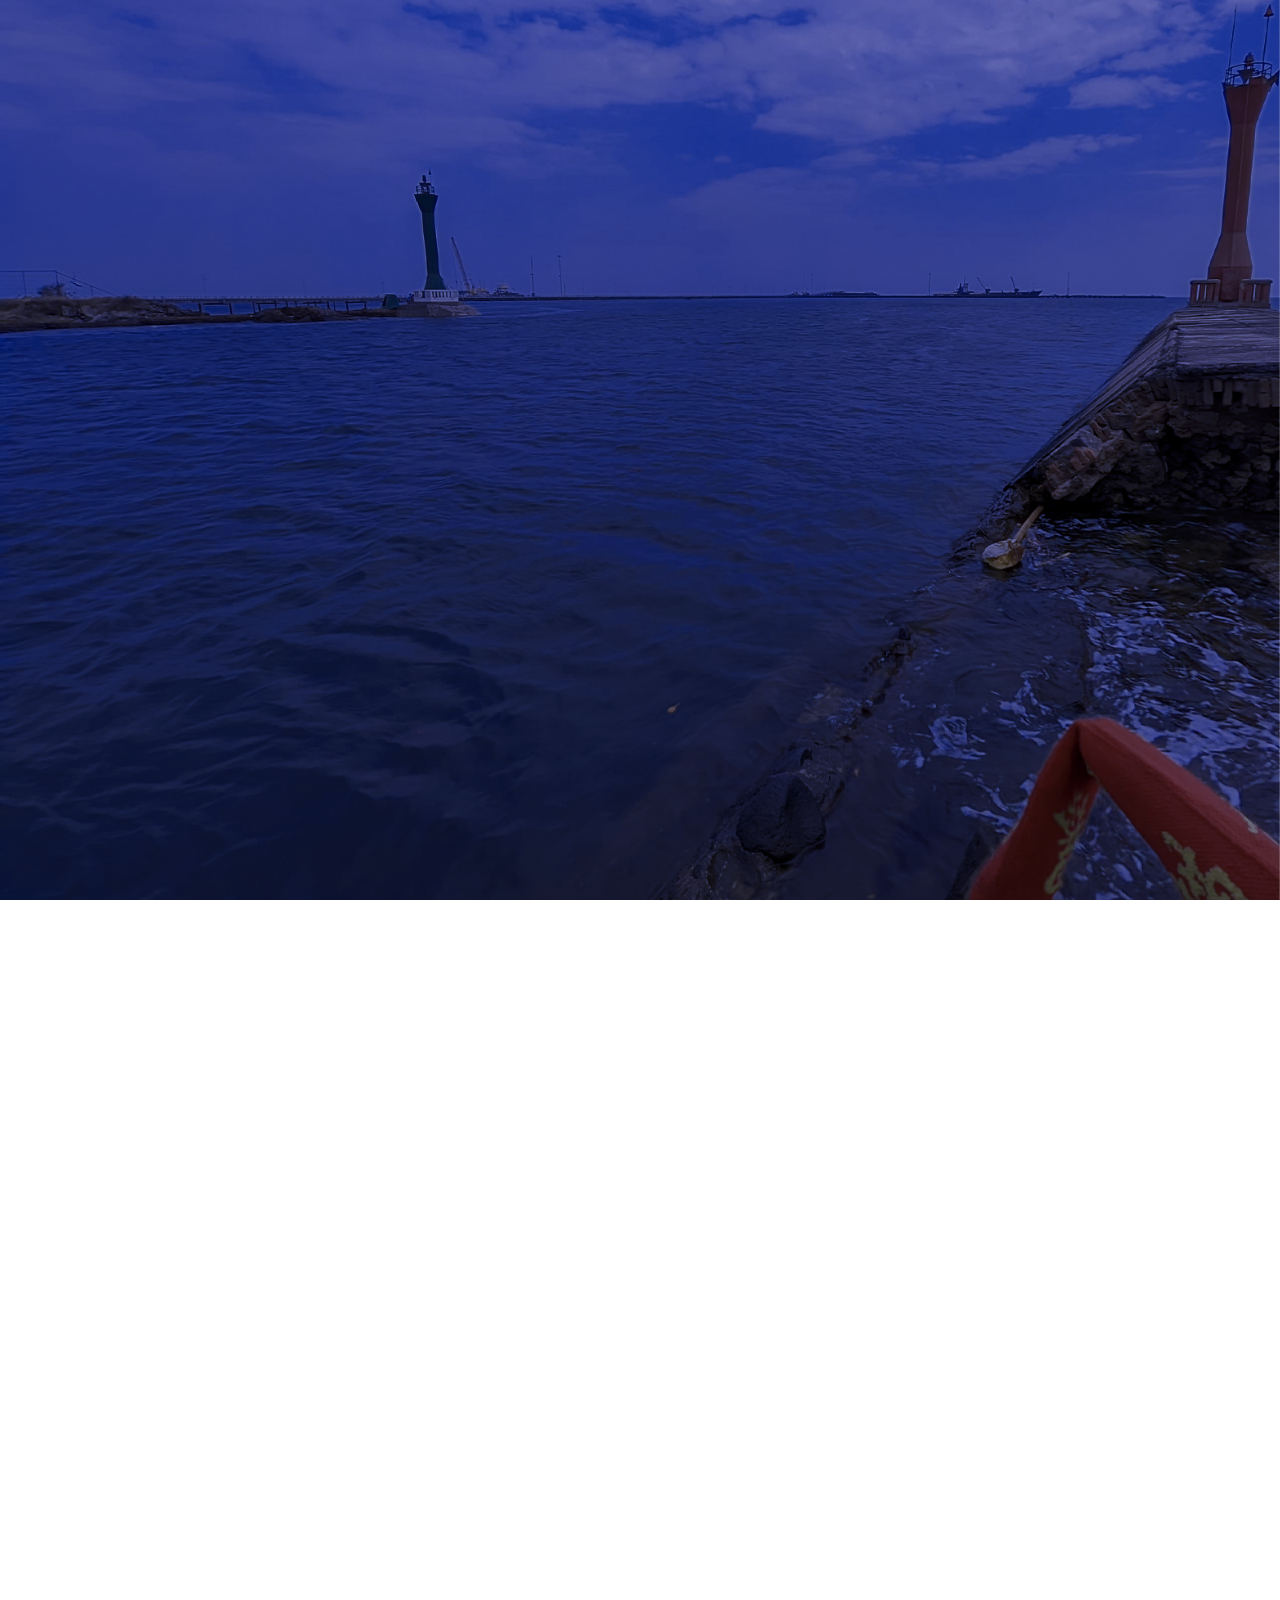
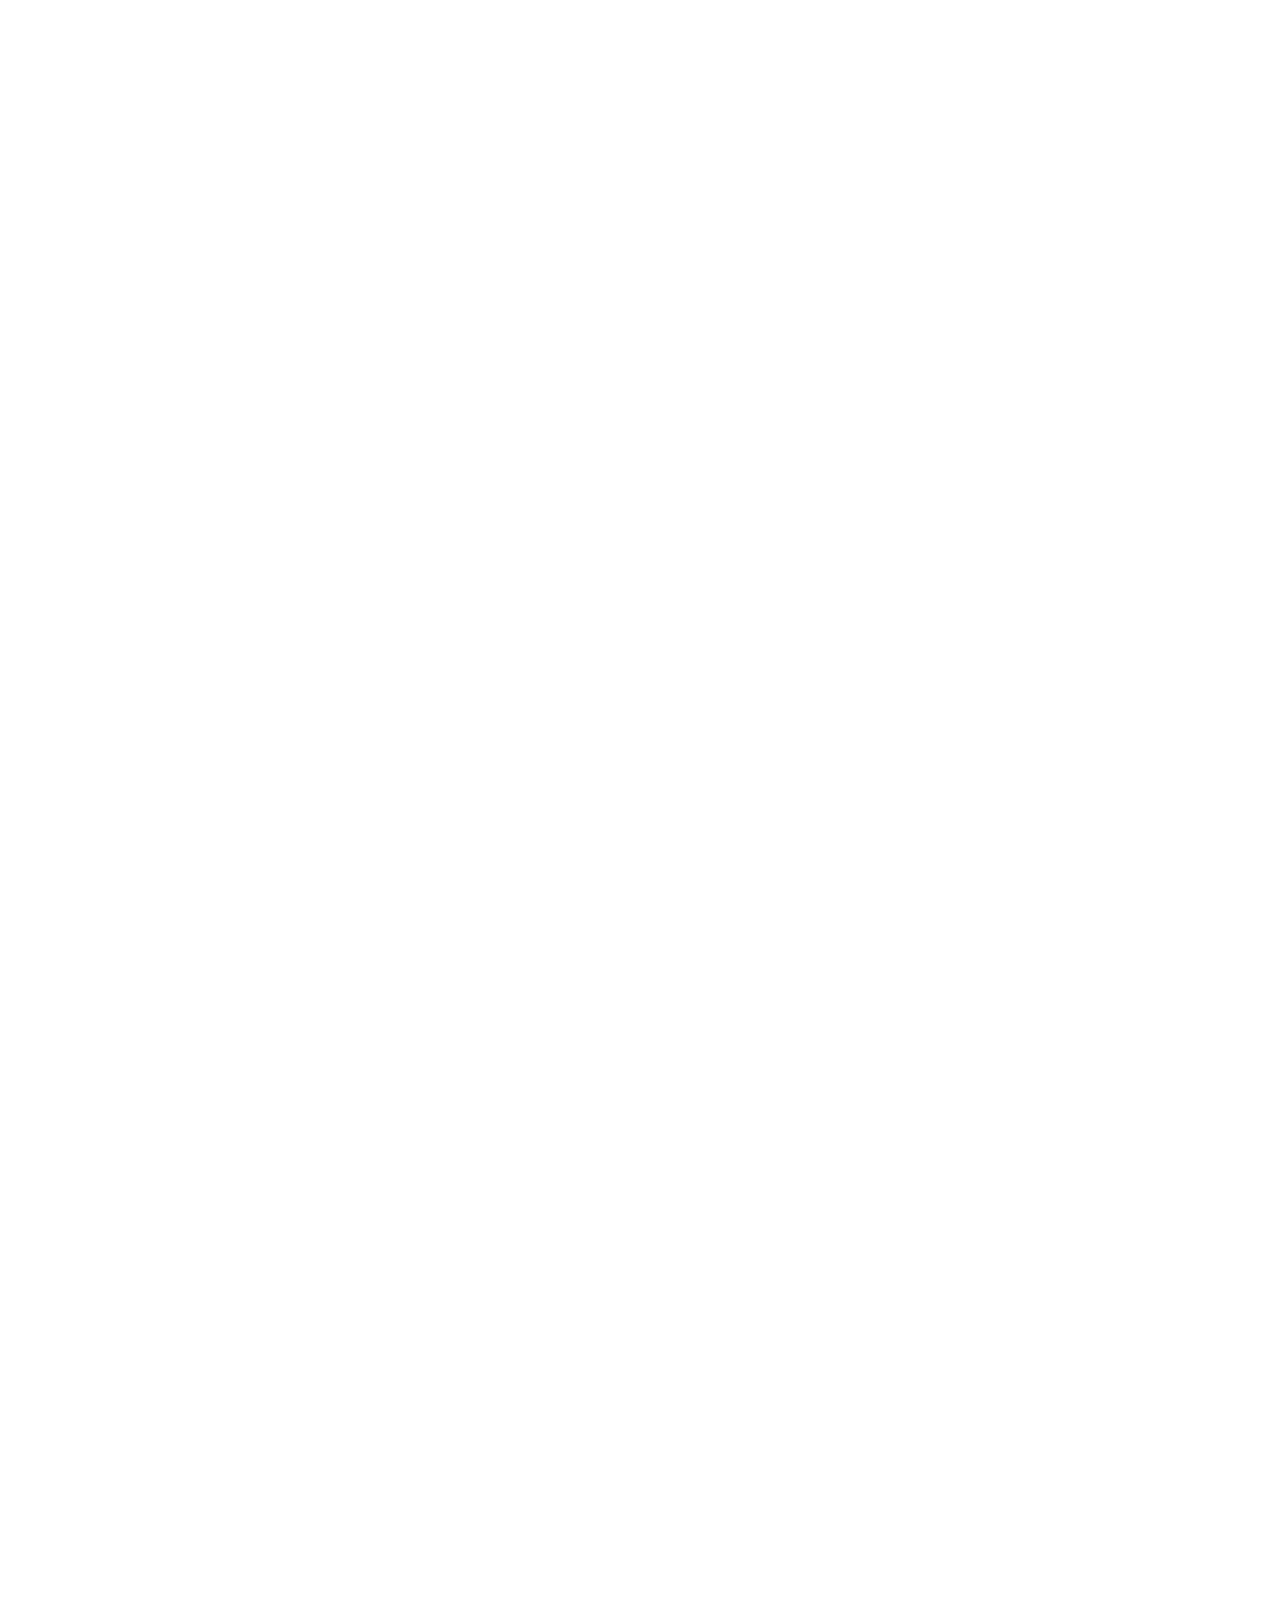
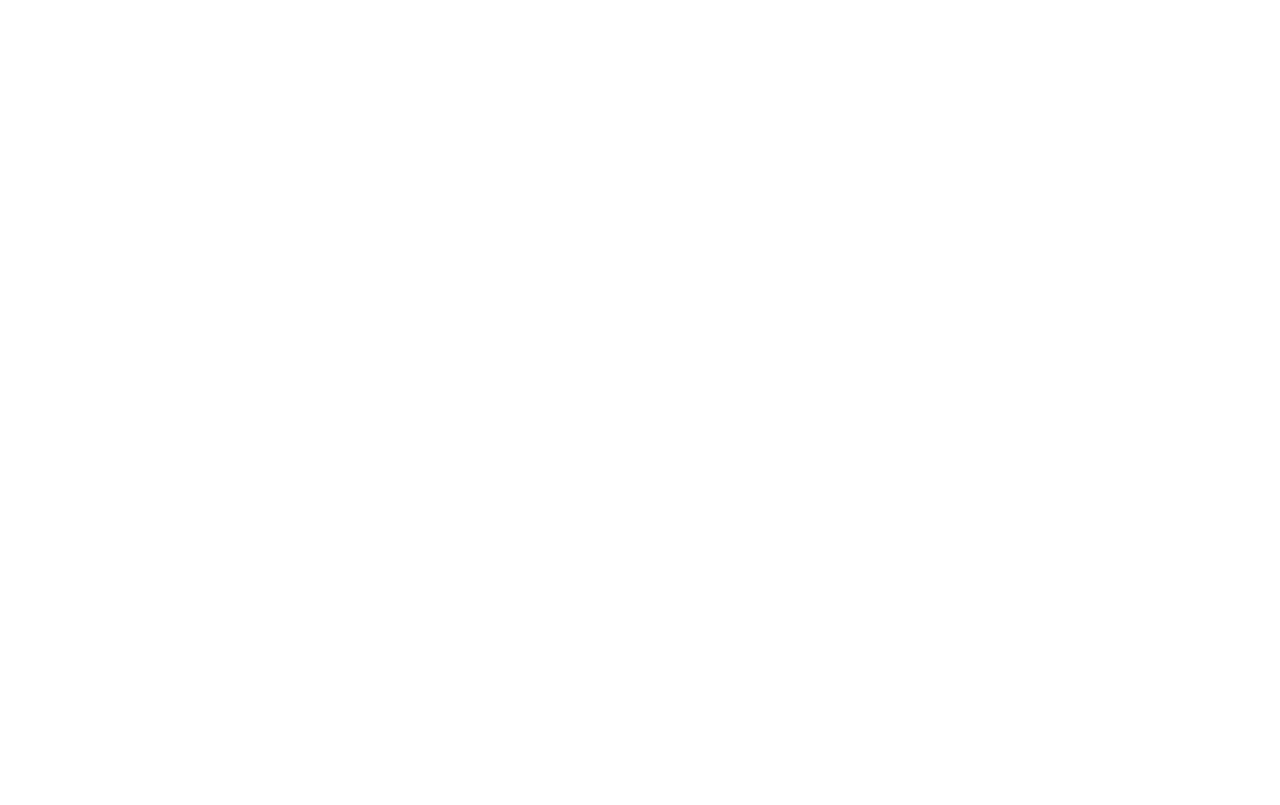
==== Diaz381/index.html @ b270ca99 "Add files via upload" ====
<!doctype html>

<html lang="en">
   
   
    <head>
       
       
        <!-- META -->
        <meta charset="utf-8">
        <meta name="robots" content="noodp">
        <meta name="viewport" content="width=device-width, initial-scale=1, maximum-scale=1, user-scalable=no">
       
        <!-- PAGE TITLE -->
        <title>BIO_DIAZ</title>
       
        <!-- FAVICON -->
        <link rel="shortcut icon" href="assets/img/favicon.png">
       
        <!-- FONTS -->
        <link href="https://fonts.googleapis.com/css?family=Poppins:300,400,500,600,700&amp;subset=latin-ext" rel="stylesheet">
       
        <!-- STYLESHEETS -->
        <link rel="stylesheet" type="text/css" href="assets/css/plugins.css">
        <link rel="stylesheet" type="text/css" href="assets/css/main.css">
        
        
    </head>

   
    <body>
    
       
        <!-- PRELOADER -->
        <div class="preloader">
           
            <div class="spinner"></div>
            
        </div>
        <!-- /PRELOADER -->
    
        
        <!-- IMAGE CONTAINER -->
        <div class="image-container">
           
            <div class="background-img"></div>

        </div>
        <!-- /IMAGE CONTAINER -->


        <!-- CONTENT AREA -->
        <div class="content-area">


            <!-- CONTENT AREA INNER --> 
            <div class="content-area-inner">


                <!-- INTRO -->
                <section id="intro">


                    <!-- CONTAINER MID -->
                    <div class="container-mid">

                       
                        <!-- ANIMATION CONTAINER -->
                        <div class="animation-container animation-fade-right" data-animation-delay="0">
                        
                            <h1>Halo saya diaz.</h1>
                        
                        </div>
                        <!-- /ANIMATION CONTAINER -->
                        
                        
                        <!-- ANIMATION CONTAINER -->
                        <div class="animation-container animation-fade-right" data-animation-delay="200">
                           
                            <a href="#about" class="smooth-scroll">Learn More<div class="circle"><i class="fa fa-angle-down" aria-hidden="true"></i><i class="fa fa-angle-down" aria-hidden="true"></i></div></a>
                            
                        </div>
                        <!-- /ANIMATION CONTAINER -->


                    </div>
                    <!-- /CONTAINER MID -->


                </section>
                <!-- /INTRO -->


                <!-- ABOUT -->
                <section id="about">


                    <h3 class="headline scroll-animated">Siapa Saya?</h3>
                    
                    <p class="scroll-animated">Halo, perkenalkan saya Syahbian Diaz Hamzah. Saya lahir di Pasuruan tanggal 14 Oktober 2003. Saat ini saya tinggal di Pasuruan dan sekarang saya sedang melanjutkan studi di Universitas Muhammadiyah Malang prodi Informatika. Saya memiliki minat yang kuat di bidang teknologi dan maritim. Selain itu saya juga suka aktif di kampung saya. Terima kasih atas kesempatan ini untuk memperkenalkan diri saya!</p> 
                    
                    
                    <!-- CLIENTS -->
                    <div class="row clients scroll-animated">
                        
                        
                        <div class="col-md-3 col-xs-6"><img class="img-responsive" src="assets/img/clients/client-1.png.jpg" alt="client"></div>
                        
                       
                        
                        
                    </div>
                    <!-- /CLIENTS -->


                </section>
                <!-- /ABOUT -->
                
                
                <!-- SERVICE -->
                <section id="service">


                    <h3 class="headline scroll-animated">Skill</h3>
                    
                    
                    <!-- SERVICE LIST -->
                    <ul class="services-list">
                       
                       
                        <!-- SERVICE ITEM -->
                        <li class="service-item scroll-animated">
                           
                           
                            <button class="btn btn-primary collapsed" type="button" data-toggle="collapse" data-target="#collapse-item-1" aria-expanded="false">Beginner Webdesign</button>
                            
                            
                            <!-- COLLAPSE CONTENT -->
                            <div class="collapse" id="collapse-item-1">
                               
                               
                                <!-- COLLAPSE CONTENT INNER -->
                                <div class="well">
                                   
                                    <p> Saya sangat suka design web, hal itu sangat menarik minat saya hingga saya mendalami beberapa ilmu desain web yang dikategorikan masih pemula.</p>
                                    
                                </div>
                                <!-- /COLLAPSE CONTENT INNER -->
                                
                                
                            </div>
                            <!-- /COLLAPSE CONTENT -->
                            
                            
                        </li>
                        <!-- /SERVICE ITEM -->
                        
                        
                        <!-- SERVICE ITEM -->
                        <li class="service-item scroll-animated">
                           
                           
                            <button class="btn btn-primary collapsed" type="button" data-toggle="collapse" data-target="#collapse-item-2" aria-expanded="false">Expert Fisherman</button>
                            
                            
                            <!-- COLLAPSE CONTENT -->
                            <div class="collapse" id="collapse-item-2">
                               
                               
                                <!-- COLLAPSE CONTENT INNER -->
                                <div class="well">
                                   
                                    <p> Memancing merupakan hobi sekaligus hardskill yang saya miliki. Memancing bukan sekedar melempar umpan untuk menarik ikan, menurut saya memancing adalah kegiatan yang bertujuan untuk mencari sensai tarikan ikan tersebut. Memancing harus diprediksi dan harus dipersiapkan secara matang, seperti melihat jam makan ikan, cuaca, pasang surut air laut dan lain-lain. </p>
                                    
                                </div>
                                <!-- /COLLAPSE CONTENT INNER -->
                                
                                
                            </div>
                            <!-- /COLLAPSE CONTENT -->
                            
                            
                        </li>
                        <!-- /SERVICE ITEM -->
                        
                        
                        <!-- SERVICE ITEM -->
                        <li class="service-item scroll-animated">
                           
                           
                            <button class="btn btn-primary collapsed" type="button" data-toggle="collapse" data-target="#collapse-item-3" aria-expanded="false">Intermediate Socialist</button>
                            
                            
                            <!-- COLLAPSE CONTENT -->
                            <div class="collapse" id="collapse-item-3">
                               
                               
                                <!-- COLLAPSE CONTENT INNER -->
                                <div class="well">
                                   
                                    <p> Sebagai orang yang gemar bergaul dan suka keluar rumah saya kerap aktif dalam organisasi maupun kegiatan di kampung halaman saya, itu adalah hal yang menyenangkan dan sangat bermanfaat.</p>
                                    
                                </div>
                                <!-- /COLLAPSE CONTENT INNER -->
                                
                                
                            </div>
                            <!-- /COLLAPSE CONTENT -->
                            
                            
                        </li>
                        <!-- /SERVICE ITEM -->
                        
                        
    
                        
                        
                    </ul>
                    <!-- /SERVICE LIST -->


                </section>
                <!-- /SERVICE -->
                
                
                <!-- WORK -->
                <section id="work">


                    <h3 class="headline scroll-animated">Hobby</h3>
                    
                    
                    <!-- SHOWCASE -->
                    <div class="showcase">
                       
                       
                        <!-- ITEM -->
                        <div class="item scroll-animated">
                          
                          
                            <!-- LIGHTBOX LINK -->
                            <a href="#" data-featherlight="#item-1-lightbox">
                            
                            
                                <!-- INFO -->
                                <div class="info">


                                    <!-- CONTAINER MID -->
                                    <div class="container-mid">

                                        <h5>FISHING</h5>
                                        

                                    </div>
                                    <!-- /CONTAINER MID -->


                                </div>
                                <!-- /INFO -->


                                <div class="background-image" style="background-image: url(assets/img/work/iwakfish.jpg)"></div>

                           
                            </a>
                            <!-- /LIGHTBOX LINK -->
                            
                            
                            <!-- LIGHTBOX -->
                            <div id="item-1-lightbox" class="work-lightbox">
                               
                               
                                <img class="img-responsive" src="assets/img/work/iwakfish.jpg" alt="image">
                                
                                <h3>Independent Fishing NGULING</h3>
                                <p class="subline">Fishing</p>
                                
                                <p>Memancing adalah kegiatan yang paling saya sukai, tarikan ikan yang menantang dan menguji kesabaran. </p>
                                
                                
                                
                            </div>
                            <!-- /LIGHTBOX -->
                            
                            
                        </div>
                        <!-- /ITEM -->
                        
                        
                        <!-- ITEM -->
                        <div class="item scroll-animated">
                          
                          
                            <!-- LIGHTBOX LINK -->
                            <a href="#" data-featherlight="#item-2-lightbox">
                            
                            
                                <!-- INFO -->
                                <div class="info">


                                    <!-- CONTAINER MID -->
                                    <div class="container-mid">

                                        <h5>GAMING</h5>
                                        

                                    </div>
                                    <!-- /CONTAINER MID -->


                                </div>
                                <!-- /INFO -->


                                <div class="background-image" style="background-image: url(assets/img/work/kuntul.png)"></div>

                           
                            </a>
                            <!-- /LIGHTBOX LINK -->
                            
                            
                            <!-- LIGHTBOX -->
                            <div id="item-2-lightbox" class="work-lightbox">
                               
                               
                                <img class="img-responsive" src="assets/img/work/kuntul.png" alt="image">
                                
                                <h3>Honkai Star Rail</h3>
                                <p class="subline">Gaming</p>
                                
                                <p>Bermain game adalah hobi saya ketika mengisi waktu luang saat tidak ada kegiatan, bermain game dapat menurunkan stress dan mengurangi rasa bosan. Apalagi bermain game Honkai Star Rail dan itu adalah game favorit saya saat ini.</p>
                                
                               
                                
                                
                            </div>
                            <!-- /LIGHTBOX -->
                            
                            
                        </div>
                        <!-- /ITEM -->
                        
                        
                        <!-- ITEM -->
                        <div class="item scroll-animated">
                          
                          
                            <!-- LIGHTBOX LINK -->
                            <a href="#" data-featherlight="#item-3-lightbox">
                            
                            
                                <!-- INFO -->
                                <div class="info">


                                    <!-- CONTAINER MID -->
                                    <div class="container-mid">

                                        <h5>COOKING</h5>
                                        

                                    </div>
                                    <!-- /CONTAINER MID -->


                                </div>
                                <!-- /INFO -->


                                <div class="background-image" style="background-image: url(assets/img/work/wildcook.jpg)"></div>

                           
                            </a>
                            <!-- /LIGHTBOX LINK -->
                            
                            
                            <!-- LIGHTBOX -->
                            <div id="item-3-lightbox" class="work-lightbox">
                               
                               
                                <img class="img-responsive" src="assets/img/work/wildcook.jpg" alt="image">
                                
                                <h3>Wild Cooking</h3>
                                <p class="subline">Cooking</p>
                                
                                <p>Memasak di alam liar bersama teman-teman adalah hal yang menyenangkan, menguji kekompakan dan meningkatkan rasa sosial, itu sangat seru dan menyenangkan bagi saya.</p>
                                
                                
                                
                                
                            </div>
                            <!-- /LIGHTBOX -->
                            
                            
                        </div>
                        <!-- /ITEM -->
                        
                        
                      
                        
                    </div>
                    <!-- /SHOWCASE -->


                </section>
                <!-- /WORK -->
                
                
                <!-- CONTACT -->
                <section id="contact">


                    <h3 class="headline scroll-animated">Contact Me</h3>
                    
                    
                    <!-- CONTACT FORM --> 
                    <form id="contact-form" action="assets/php/contact.php" method="post">

                       
                        <input id="contact-form-name" type="text" name="name" class="form-control scroll-animated" placeholder="* Your Name">
                        
                        <input id="contact-form-email" type="text" name="email" class="form-control scroll-animated" placeholder="* Your Email">
                        
                        <!-- PHANTOM ELEMENT ( HONEYPOT CAPTCHA FOR SECURITY ) -->
                        <div class="fhp-input"><input id="contact-form-company" type="text" name="company" class="form-control"></div>
                        <!-- /PHANTOM ELEMENT ( HONEYPOT CAPTCHA FOR SECURITY ) -->
                        
                        <textarea id="contact-form-message" name="message" class="form-control scroll-animated" placeholder="* Your Message"></textarea>
                        
                        <button type="submit" class="form-control scroll-animated">Send Message<div class="circle"><i class="fa fa-angle-right" aria-hidden="true"></i><i class="fa fa-angle-right" aria-hidden="true"></i></div></button>
                        
                        <div class="success-message"><i class="fa fa-check" aria-hidden="true"></i>The Email was Sent Successfully!</div>

                   
                    </form>
                    <!-- /CONTACT FORM --> 


                </section>
                <!-- /CONTACT -->
                
                
                <!-- FOOTER -->
                <section id="footer">
                
                   
                    <!-- SOCIAL ICONS -->
                    <ul class="social-icons scroll-animated">
                       
                       
                        <li><a href="https://www.facebook.com/bian.diaz.1"><i class="fa fa-facebook" aria-hidden="true"></i><i class="fa fa-facebook" aria-hidden="true"></i></a></li>
                        <li><a href="https://www.instagram.com/s_diaz.h/"><i class="fa fa-instagram" aria-hidden="true"></i><i class="fa fa-instagram" aria-hidden="true"></i></a></li>
                        <li><a href="https://drive.google.com/drive/folders/12928rNaZDSC6bY-3djOevQOJOk5YUIeE?usp=sharing"><i class="fa fa-googles" aria-hidden="true"></i><i class="fa fa-google" aria-hidden="true"></i></a></li>
                        <li><a href="https://wa.me/6281217921890"><i class="fa fa-whatsapp" aria-hidden="true"></i><i class="fa fa-whatsapp" aria-hidden="true"></i></a></li>
                        
                        
                    </ul>
                    <!-- /SOCIAL ICONS -->
                    

                    <p class="scroll-animated">© 2017 Your Brand | <a href="https://www.instagram.com/ummcampus/">Muhammadiyah Malang University </a></p>


                </section>
                <!-- /FOOTER -->


            </div>
            <!-- /CONTENT AREA INNER -->


        </div>
        <!-- /CONTENT AREA -->
        
        
        <!-- JAVASCRIPTS -->
        <script type="text/javascript" src="assets/js/plugins.js"></script>
        <script type="text/javascript" src="assets/js/main.js"></script>
   
   
    </body> 
    
    
</html>
---- Diaz381/assets/css/main.css ----
/******************************************************************


	------------------------
	-- TABLE OF CONTENTS --
	------------------------
	
	--  01. Basic
	--  02. Preloader
    --  03. Image Container
    --  04. Content Area
    --  05. Content Area --> Intro
    --  06. Content Area --> About
    --  07. Content Area --> Service
    --  08. Content Area --> Work
    --  09. Content Area --> Contact
    --  10. Content Area --> Footer
 
 
 ******************************************************************/




/** 1. Basic
*******************************************************************/

html
{
    font-size: 10px;
}

body
{
    font-family: 'Poppins', sans-serif;
    font-weight: 300;
    font-style: normal;

    color: #fff;
    background: #fff;

    -webkit-font-smoothing: antialiased;
}

h1,
h2,
h3,
h4,
h5,
h6
{
    font-weight: normal;

    letter-spacing: .02em;

    color: #fff;
}

h1
{
    font-size: 7.2rem;
}

h2
{
    font-size: 3.9rem;
}

h3
{
    font-size: 3.4rem;
}

h4
{
    font-size: 2.9rem;
}

h5
{
    font-size: 2.3rem;
}

h6
{
    font-size: 1.9rem;
}

p
{
    font-size: 1.8rem;
    line-height: 1.7em;
}

a,
a:hover,
a:focus
{
    cursor: pointer;
    -webkit-transition: all 300ms ease;
         -o-transition: all 300ms ease;
            transition: all 300ms ease;
    text-decoration: none;

    color: #fff;
}

button
{
    border: 2px solid #fff;
    background: none;
}

.btn-primary,
.btn-primary:hover,
.btn-primary:focus,
.btn-primary:active
{
    border-color: #fff !important;
    outline: none !important;
    background: none !important;
    -webkit-box-shadow: none;
            box-shadow: none;
}

@media (max-width:600px)
{
    html
    {
        font-size: 8px;
    }
}

@media (max-width:500px)
{
    html
    {
        font-size: 7px;
    }
}



/** 2. Preloader
*******************************************************************/

.preloader
{
    position: fixed;
    z-index: 100000;
    top: 0;
    right: 0;

    overflow: hidden;

    width: 100%;
    height: 100%;

    background: #fff;
}

.preloader.hide-preloader
{
    width: 0;

    -webkit-transition: .7s ease .3s;
         -o-transition: .7s ease .3s;
            transition: .7s ease .3s;
}

.preloader .spinner
{
    position: absolute;
    top: 50%;
    left: 50%;

    display: block;

    width: 50px;
    height: 50px;
    margin-top: -25px;
    margin-left: -25px;

    -webkit-animation: spinner-pulse .6s infinite ease-in-out;
            animation: spinner-pulse .6s infinite ease-in-out;
    text-align: center;

    opacity: 1;
    border-radius: 100%;
    background-color: #111;
}

.preloader.hide-preloader .spinner
{
    -webkit-transition: .3s ease;
         -o-transition: .3s ease;
            transition: .3s ease;

    opacity: 0;
}

@-webkit-keyframes spinner-pulse
{
    0%
    {
        -webkit-transform: scale(0);
    }
    100%
    {
        -webkit-transform: scale(1.0);

        opacity: 0;
    }
}

@keyframes spinner-pulse
{
    0%
    {
        -webkit-transform: scale(0);
                transform: scale(0);
    }
    100%
    {
        -webkit-transform: scale(1.0);
                transform: scale(1.0);

        opacity: 0;
    }
}



/** 3. Image Container
*******************************************************************/

.image-container
{
    position: fixed;
    z-index: -1;
    top: 0;
    left: 0;

    width: 100%;
    height: 100%;
}

.image-container .background-img
{
    position: absolute;
    z-index: 1;
    top: 0;
    left: 0;

    width: 100%;
    height: 100%;

    -webkit-transition: opacity 1s ease;
         -o-transition: opacity 1s ease;
            transition: opacity 1s ease;

    background: url(../img/background.jpg);
    background-repeat: no-repeat;
    background-size: cover;
}



/** 4. Content Area
*******************************************************************/

.content-area
{
    position: relative;
    left: 0;

    width: 100%;
}

.content-area .content-area-inner
{
    position: relative;

    width: 100%;
    padding: 0 20px;
    overflow-x: hidden;
}

.content-area .content-area-inner section
{
    max-width: 700px;
    margin: 0 auto 20vh auto;
}

.content-area .content-area-inner section:last-child
{
    margin-bottom: 10vh;
}

.content-area .content-area-inner section h3.headline
{
    margin-bottom: 1.4em;
}



/** 5. Content Area --> Intro
*******************************************************************/

#intro
{
    position: relative;

    height: 100vh;
    margin-bottom: 0;

    text-align: center;
}

#intro .container-mid
{
    position: absolute;
    top: 50%;

    width: 100%;

    -webkit-transform: translateY(-50%);
        -ms-transform: translateY(-50%);
            transform: translateY(-50%);
}

#intro .container-mid h1
{
    font-weight: 500;

    margin-bottom: .6em;
}

#intro .container-mid a
{
    font-size: 2.5rem;
    line-height: 2.92em;

    position: relative;

    display: inline-block;
    overflow: hidden;

    -webkit-transition: .2s ease;
         -o-transition: .2s ease;
            transition: .2s ease;
    letter-spacing: .04em;

    border-radius: 100px;
}

#intro .container-mid a .circle
{
    font-size: 1em;
    line-height: 5.7rem;

    position: relative;

    display: inline-block;
    overflow: hidden;

    width: 5.7rem;
    height: 5.7rem;
    margin-left: 1em;

    vertical-align: middle;

    border: 3px solid #fff;
    border-radius: 100%;
}

#intro .container-mid a .circle i
{
    position: absolute;
    top: 50%;
    left: 0;

    width: 100%;

    -webkit-transform: translateY(-50%);
        -ms-transform: translateY(-50%);
            transform: translateY(-50%);
    text-align: center;
}

#intro .container-mid a .circle i:first-child
{
    top: -50%;
}

#intro .container-mid a:hover .circle i:first-child
{
    top: 50%;

    -webkit-transition: .15s ease;
         -o-transition: .15s ease;
            transition: .15s ease;
}

#intro .container-mid a .circle i:last-child
{
    top: 50%;
}

#intro .container-mid a:hover .circle i:last-child
{
    top: 150%;

    -webkit-transition: .15s ease;
         -o-transition: .15s ease;
            transition: .15s ease;
}

#intro .animation-container
{
    -webkit-transition: .5s ease;
         -o-transition: .5s ease;
            transition: .5s ease;
}

#intro .animation-container.animation-fade
{
    opacity: 0;
}

#intro .animation-container.animation-fade.run-animation
{
    opacity: 1;
}

#intro .animation-container.animation-fade-up
{
    -webkit-transform: translateY(10vh);
        -ms-transform: translateY(10vh);
            transform: translateY(10vh);

    opacity: 0;
}

#intro .animation-container.animation-fade-up.run-animation
{
    -webkit-transform: translateY(0);
        -ms-transform: translateY(0);
            transform: translateY(0);

    opacity: 1;
}

#intro .animation-container.animation-fade-down
{
    -webkit-transform: translateY(-10vh);
        -ms-transform: translateY(-10vh);
            transform: translateY(-10vh);

    opacity: 0;
}

#intro .animation-container.animation-fade-down.run-animation
{
    -webkit-transform: translateY(0);
        -ms-transform: translateY(0);
            transform: translateY(0);

    opacity: 1;
}

#intro .animation-container.animation-fade-left
{
    -webkit-transform: translateX(10vh);
        -ms-transform: translateX(10vh);
            transform: translateX(10vh);

    opacity: 0;
}

#intro .animation-container.animation-fade-left.run-animation
{
    -webkit-transform: translateX(0);
        -ms-transform: translateX(0);
            transform: translateX(0);

    opacity: 1;
}

#intro .animation-container.animation-fade-right
{
    -webkit-transform: translateX(-10vh);
        -ms-transform: translateX(-10vh);
            transform: translateX(-10vh);

    opacity: 0;
}

#intro .animation-container.animation-fade-right.run-animation
{
    -webkit-transform: translateX(0);
        -ms-transform: translateX(0);
            transform: translateX(0);

    opacity: 1;
}



/** 6. Content Area --> About
*******************************************************************/

#about p
{
    margin-bottom: 2.2em;
}

#about p:last-child
{
    margin-bottom: 0;
}

#about .clients img
{
    margin-top: 0.5rem;
    max-width: 250px;
    height: 150px;
   border-radius: 50%;
}



/** 7. Content Area --> Service
*******************************************************************/

#service .services-list
{
    margin-bottom: 0;
    padding: 0;

    list-style: none;
}

#service .services-list li
{
    display: block;
}

#service .services-list li button
{
    font-size: 2.4rem;
    font-size: 2rem;
    font-weight: 300;
    line-height: 3.4em;

    position: relative;

    display: block;

    width: 100%;
    margin-bottom: 1rem;
    padding: 0;

    text-align: left;

    border: none;
    border-bottom: 2px solid #ccc;
    border-radius: 0;
}

#service .services-list li button:after
{
    font: normal normal normal 14px/1 FontAwesome;
    font-size: 1.7rem;

    position: absolute;
    top: 50%;
    right: 0;

    content: '\f078';
    -webkit-transform: translateY(-50%);
        -ms-transform: translateY(-50%);
            transform: translateY(-50%);

    color: #fff;
}

#service .services-list li .well
{
    min-height: 20px;
    margin-bottom: 0;
    padding: 0;
    padding-top: 2.5rem;
    padding-bottom: 2.5rem;

    -webkit-transition: 1s ease;
         -o-transition: 1s ease;
            transition: 1s ease;

    border: none;
    border-radius: 0;
    background-color: rgba(0,0,0,0);
    -webkit-box-shadow: none;
            box-shadow: none;
}



/** 8. Content Area --> Work
*******************************************************************/

#work .showcase .item
{
    position: relative;

    overflow: hidden;

    width: 100%;
    height: 22rem;
    margin: 0;
    margin-bottom: 6vh;

    cursor: pointer;

    border-radius: 0;
    background: #111;
}

#work .showcase .item:last-child
{
    margin-bottom: 0;
}

#work .showcase .item .info
{
    position: absolute;
    z-index: 100;
    top: 0;
    left: 0;

    width: 0;
    height: 100%;

    -webkit-transition: .25s ease;
         -o-transition: .25s ease;
            transition: .25s ease;

    color: #fff;
    background: #fff;
    background: -webkit-linear-gradient(left, rgba(143,151,219,1) 1%,rgba(0,0,0,0) 100%);
    background: -webkit-gradient(linear, left top, right top, color-stop(1%, rgba(143,151,219,1)),to(rgba(0,0,0,0)));
    background:      -o-linear-gradient(left, rgba(143,151,219,1) 1%,rgba(0,0,0,0) 100%);
    background:         linear-gradient(to right, rgba(143,151,219,1) 1%,rgba(0,0,0,0) 100%);

    filter: progid:DXImageTransform.Microsoft.gradient( startColorstr='#8f97db', endColorstr='#00000000',GradientType=1 );
}

#work .showcase .item:hover .info
{
    width: 100%;
}

#work .showcase .item .info .container-mid
{
    position: absolute;
    top: 50%;
    left: 0;

    width: 100%;
    padding: 0 6rem;

    -webkit-transform: translateY(-50%);
        -ms-transform: translateY(-50%);
            transform: translateY(-50%);
}

#work .showcase .item .info .container-mid h5
{
    margin: 0;
    margin-bottom: .2em;

    -webkit-transform: translateX(4vh);
        -ms-transform: translateX(4vh);
            transform: translateX(4vh);

    opacity: 0;
    color: #fff;
}

#work .showcase .item:hover .info .container-mid h5
{
    -webkit-transition: .15s ease .15s;
         -o-transition: .15s ease .15s;
            transition: .15s ease .15s;
    -webkit-transform: translateX(0);
        -ms-transform: translateX(0);
            transform: translateX(0);

    opacity: 1;
}

#work .showcase .item .info .container-mid p
{
    position: relative;

    margin-bottom: 0;
    padding-left: 1.4rem;

    -webkit-transform: translateX(4vh);
        -ms-transform: translateX(4vh);
            transform: translateX(4vh);
    letter-spacing: .025em;

    opacity: 0;
}

#work .showcase .item:hover .info .container-mid p
{
    -webkit-transition: .15s ease .2s;
         -o-transition: .15s ease .2s;
            transition: .15s ease .2s;
    -webkit-transform: translateX(0);
        -ms-transform: translateX(0);
            transform: translateX(0);

    opacity: 1;
}

#work .showcase .item .info .container-mid p:before
{
    position: absolute;
    top: 50%;
    left: 0;

    width: .6em;
    height: 1px;

    content: '';
    -webkit-transform: translateY(-50%);
        -ms-transform: translateY(-50%);
            transform: translateY(-50%);

    background: #fff;
}

#work .showcase .item .background-image
{
    position: absolute;
    top: 0;
    left: 0;

    width: 100%;
    height: 100%;

    background-repeat: no-repeat;
    background-position: center;
    background-size: cover;
}

.featherlight .featherlight-content
{
    max-height: 95%;
    padding: 0;

    border-bottom: 0;
    background: rgba(140, 148, 216, .7);
}

.featherlight .featherlight-content  .featherlight-close-icon
{
    font-size: 2.8rem;
    line-height: 2em;

    top: 4.5vh;
    right: 4vh;

    width: 2em;

    -webkit-transform: translate(50%,-50%);
        -ms-transform: translate(50%,-50%);
            transform: translate(50%,-50%);

    color: #fff;
    outline: none !important;
    background: none;
}

.featherlight .featherlight-content .work-lightbox
{
    max-width: 900px;
    padding: 9vh 8vh;

    text-align: center;
}

.featherlight .featherlight-content .work-lightbox img
{
    margin: 0 auto 6vh auto;
}

.featherlight .featherlight-content .work-lightbox h3
{
    margin-bottom: .2em;
}

.featherlight .featherlight-content .work-lightbox p.subline
{
    margin-bottom: 1.6em;

    letter-spacing: .025em;
}

.featherlight .featherlight-content .work-lightbox p
{
    max-width: 660px;
    margin: 0 auto;
    margin-bottom: 2em;
}

.featherlight .featherlight-content .work-lightbox p:last-child
{
    margin-bottom: 0;
}



/** 9. Content Area --> Contact
*******************************************************************/

#contact #contact-form
{
    position: relative;
}

#contact #contact-form .fhp-input
{
    display: none;

    pointer-events: none;

    opacity: 0;
}

#contact #contact-form input,
#contact #contact-form textarea,
#contact #contact-form button
{
    font-size: 2rem;

    margin-bottom: 3.4vh;

    -webkit-transition: .3s ease;
         -o-transition: .3s ease;
            transition: .3s ease;

    color: #fff;
    border: none;
    border-bottom: 2px solid #fff;
    border-radius: 0;
    outline: none !important;
    background: none;
    -webkit-box-shadow: none !important;
            box-shadow: none !important;
}

#contact #contact-form.success input,
#contact #contact-form.success textarea,
#contact #contact-form.success button
{
    border: none;
}

#contact #contact-form.success input,
#contact #contact-form.success textarea,
#contact #contact-form.success button
{
    line-height: 0;

    height: 0;
    margin: 0;
    padding: 0;

    opacity: 0;
}

#contact #contact-form input::-webkit-input-placeholder,
#contact #contact-form textarea::-webkit-input-placeholder
{
    color: #fff;
}

#contact #contact-form input:-ms-input-placeholder,
#contact #contact-form textarea:-ms-input-placeholder
{
    color: #fff;
}

#contact #contact-form input::-ms-input-placeholder,
#contact #contact-form textarea::-ms-input-placeholder
{
    color: #fff;
}

#contact #contact-form input::placeholder,
#contact #contact-form textarea::placeholder
{
    color: #fff;
}

#contact #contact-form input.error,
#contact #contact-form textarea.error
{
    border-color: red;
}

#contact #contact-form input
{
    line-height: 3.2em;

    height: 3.4em;
    padding: 0;
}

#contact #contact-form textarea
{
    line-height: 1.7em;

    min-width: 100%;
    max-width: 100%;
    height: 8em;
    margin-bottom: 4.4rem;
    padding: 0;
    padding-top: 1em;
}

#contact #contact-form button
{
    line-height: 3.2em;

    position: relative;

    display: inline-block;
    overflow: hidden;

    width: auto;
    height: 3.2em;
    margin-bottom: 0;
    padding: 0;

    border: none !important;
    background: none !important;
}

#contact #contact-form button .circle
{
    font-size: 1em;
    line-height: 5rem;

    position: relative;

    display: inline-block;
    overflow: hidden;

    width: 5rem;
    height: 5rem;
    margin-left: 1em;

    vertical-align: middle;

    border: 2px solid #fff;
    border-radius: 100%;
}

#contact #contact-form button .circle i
{
    position: absolute;
    top: 50%;
    left: 0;

    width: 100%;

    -webkit-transform: translateY(-50%);
        -ms-transform: translateY(-50%);
            transform: translateY(-50%);
    text-align: center;
}

#contact #contact-form button .circle i:first-child
{
    -webkit-transform: translate(-100%,-50%);
        -ms-transform: translate(-100%,-50%);
            transform: translate(-100%,-50%);
}

#contact #contact-form button:hover .circle i:first-child
{
    -webkit-transition: .15s ease;
         -o-transition: .15s ease;
            transition: .15s ease;
    -webkit-transform: translate(0,-50%);
        -ms-transform: translate(0,-50%);
            transform: translate(0,-50%);
}

#contact #contact-form button .circle i:last-child
{
    -webkit-transform: translate(0,-50%);
        -ms-transform: translate(0,-50%);
            transform: translate(0,-50%);
}

#contact #contact-form button:hover .circle i:last-child
{
    -webkit-transition: .15s ease;
         -o-transition: .15s ease;
            transition: .15s ease;
    -webkit-transform: translate(100%,-50%);
        -ms-transform: translate(100%,-50%);
            transform: translate(100%,-50%);
}


#contact #contact-form .success-message
{
    font-size: 2rem;
    line-height: 0;

    position: relative;
    bottom: 0;
    left: 0;

    height: 0;
    margin-top: -1.6em;
    padding: 0 2em;

    -webkit-transition: .2s ease;
         -o-transition: .2s ease;
            transition: .2s ease;
    pointer-events: none;

    opacity: 0;
    color: #fff;
    border: 2px solid limegreen;
    border-radius: 0;
    background: none;
}

#contact #contact-form.success .success-message
{
    line-height: 6em;

    height: 6em;

    pointer-events: all;

    opacity: 1;
}

#contact #contact-form .success-message i
{
    font-size: 2.4rem;

    margin-right: .7em;
}



/** 10. Content Area --> Footer
*******************************************************************/

#footer .social-icons
{
    padding: 0;

    list-style: none;
}

#footer .social-icons li
{
    display: inline-block;
}

#footer .social-icons li a
{
    font-size: 1.5rem;
    line-height: 5rem;
    line-height: calc(5rem - 4px);

    position: relative;

    display: block;
    overflow: hidden;

    width: 5rem;
    height: 5rem;
    margin: 0;
    margin-right: 1em;

    text-align: center;

    color: #fff;
    border: 2px solid #fff;
    border-radius: 100%;
    background: none;
}

#footer .social-icons li a i
{
    position: absolute;
    top: 50%;
    left: 0;

    width: 100%;

    -webkit-transform: translateY(-50%);
        -ms-transform: translateY(-50%);
            transform: translateY(-50%);
    text-align: center;
}

#footer .social-icons li a i:first-child
{
    top: -50%;
}

#footer .social-icons li a:hover i:first-child
{
    top: 50%;

    -webkit-transition: .15s ease;
         -o-transition: .15s ease;
            transition: .15s ease;
}

#footer .social-icons li a i:last-child
{
    top: 50%;
}

#footer .social-icons li a:hover i:last-child
{
    top: 150%;

    -webkit-transition: .15s ease;
         -o-transition: .15s ease;
            transition: .15s ease;
}

#footer p
{
    margin-top: 2em;
}

#footer p a
{
    color: #fff;
    border-bottom: 1px solid #eee;
}
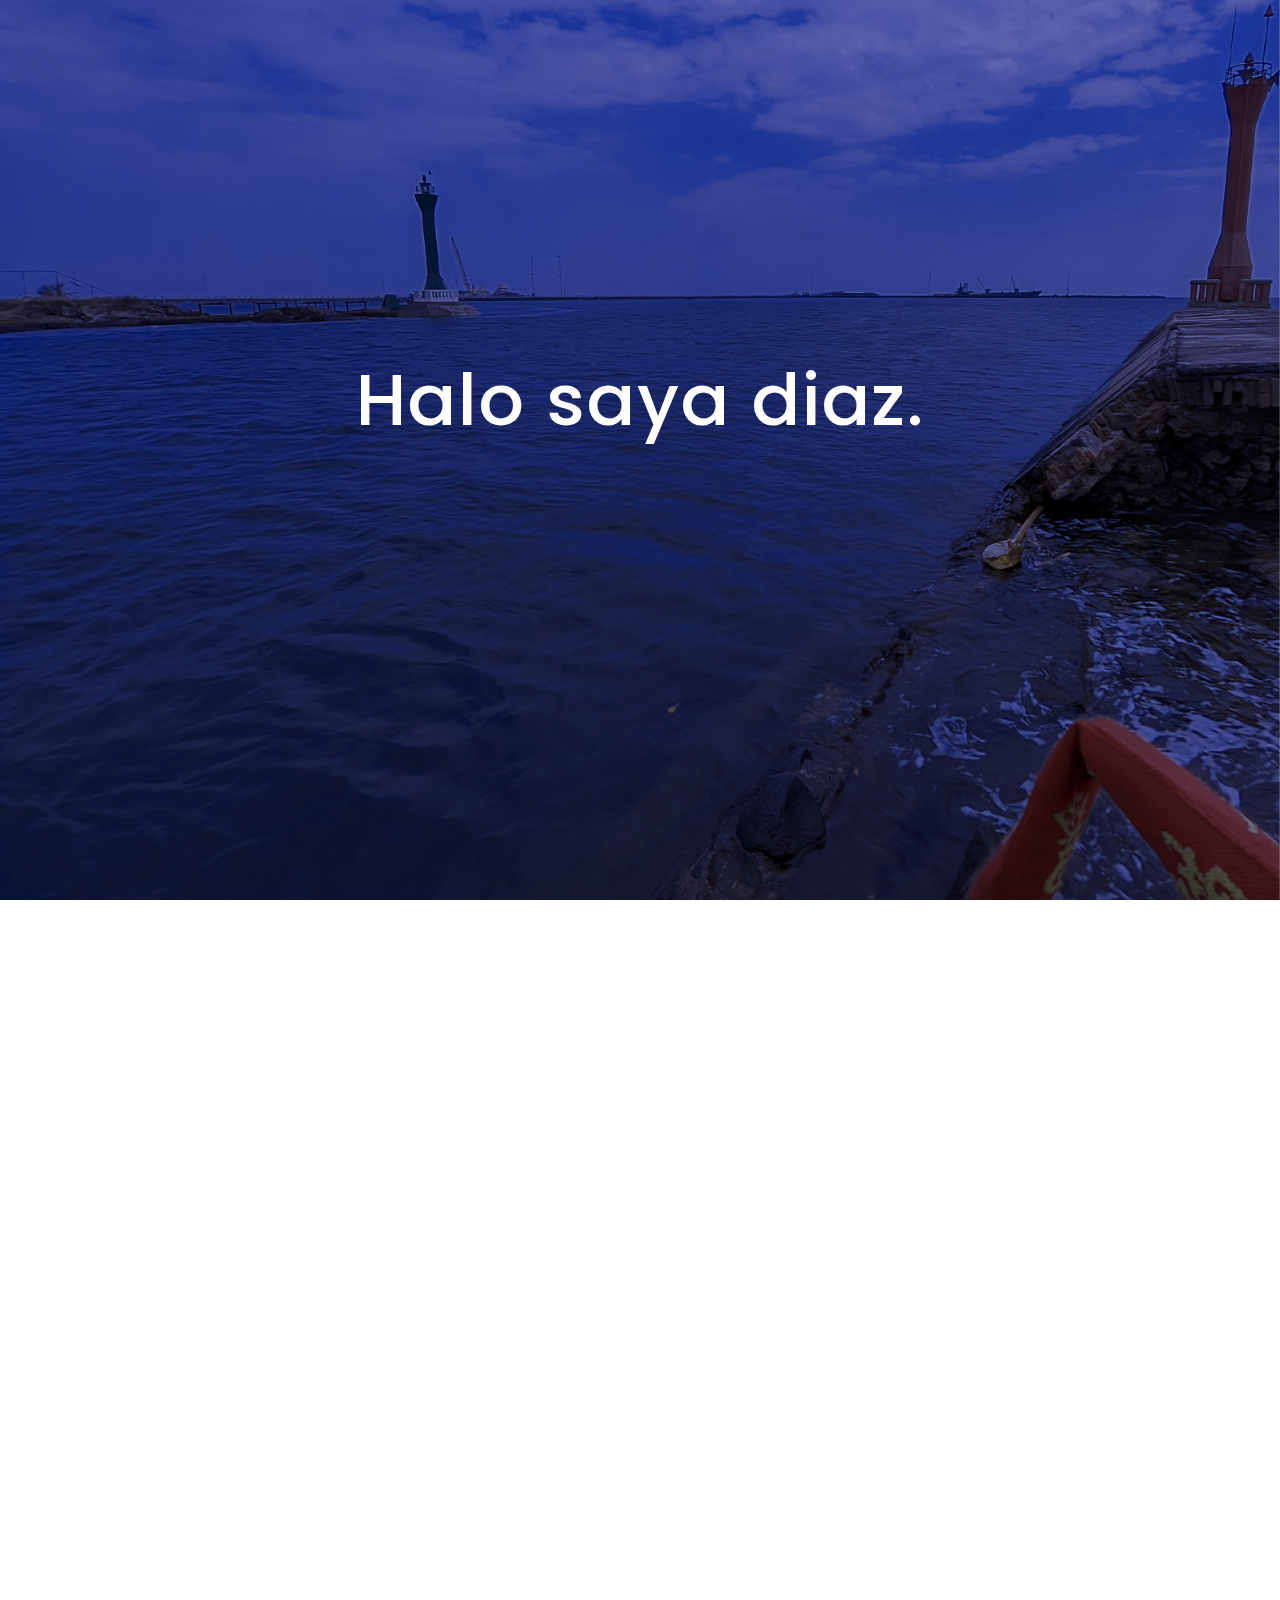
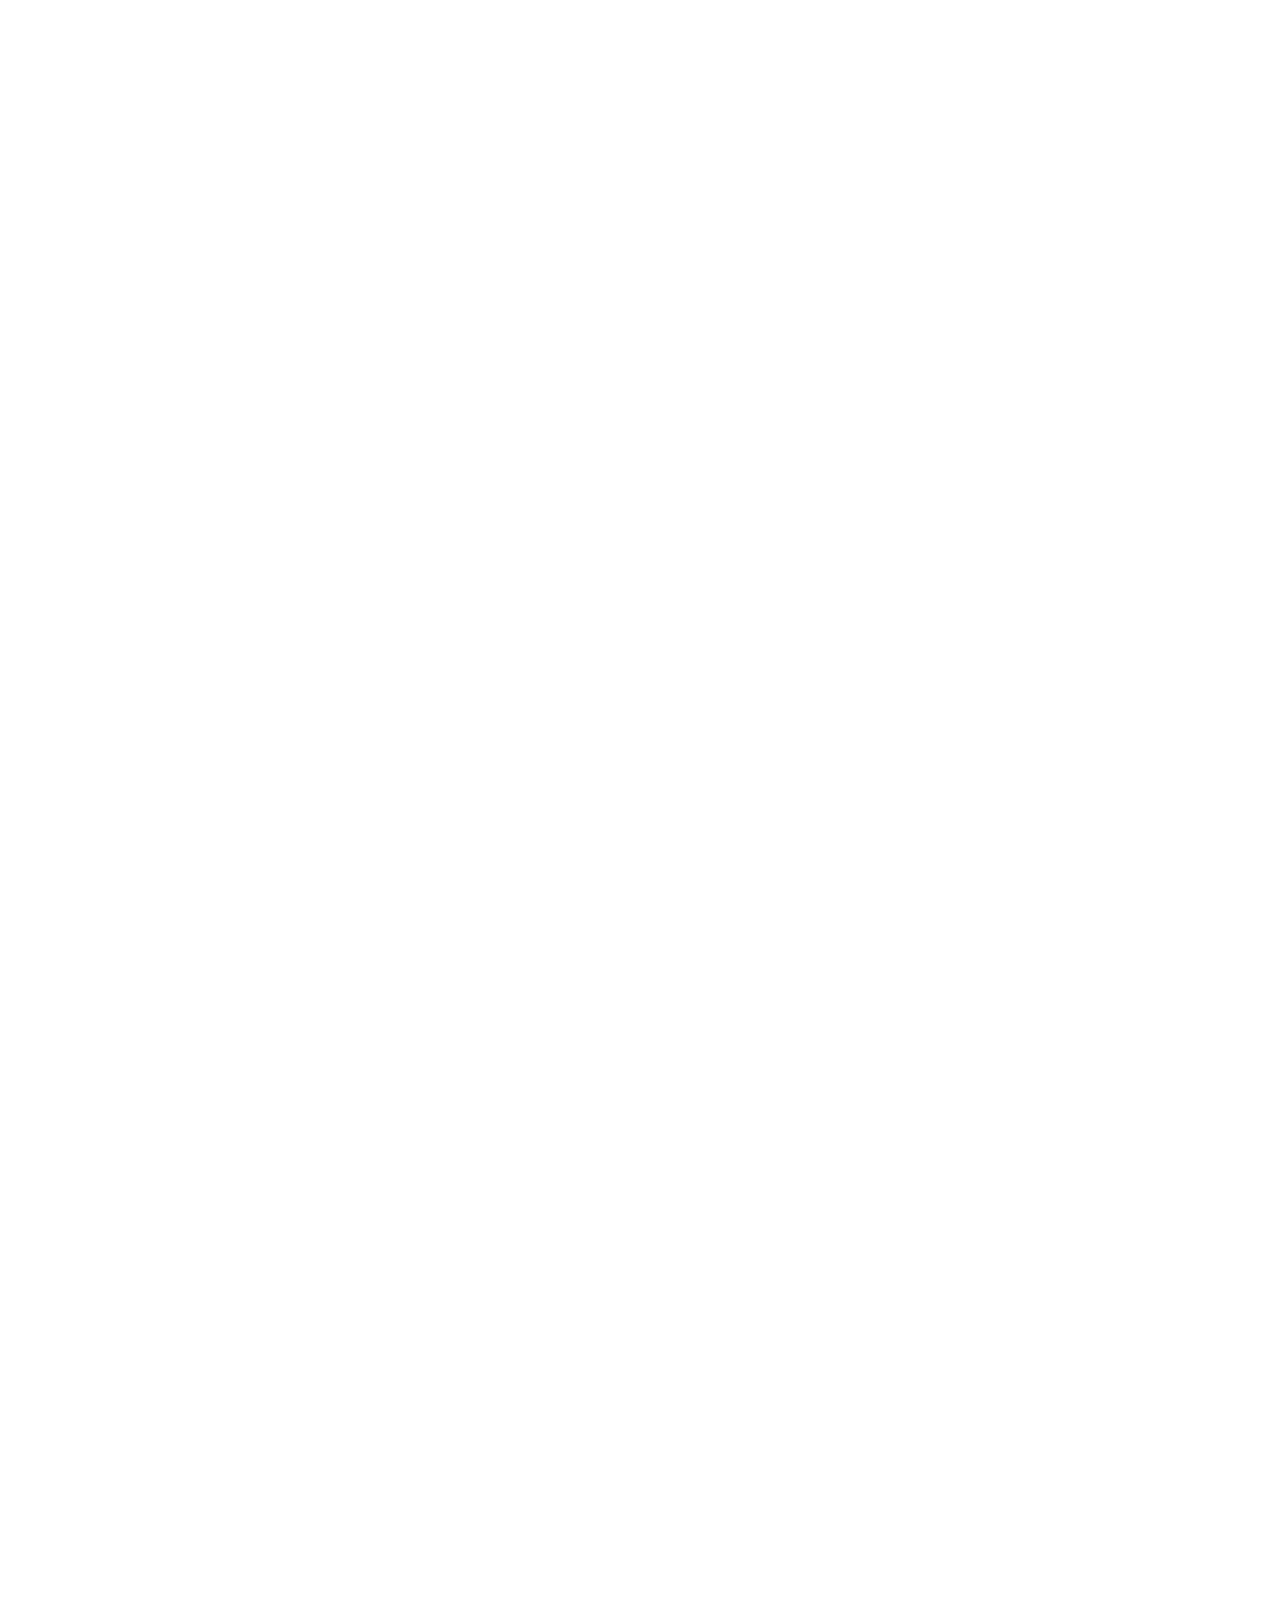
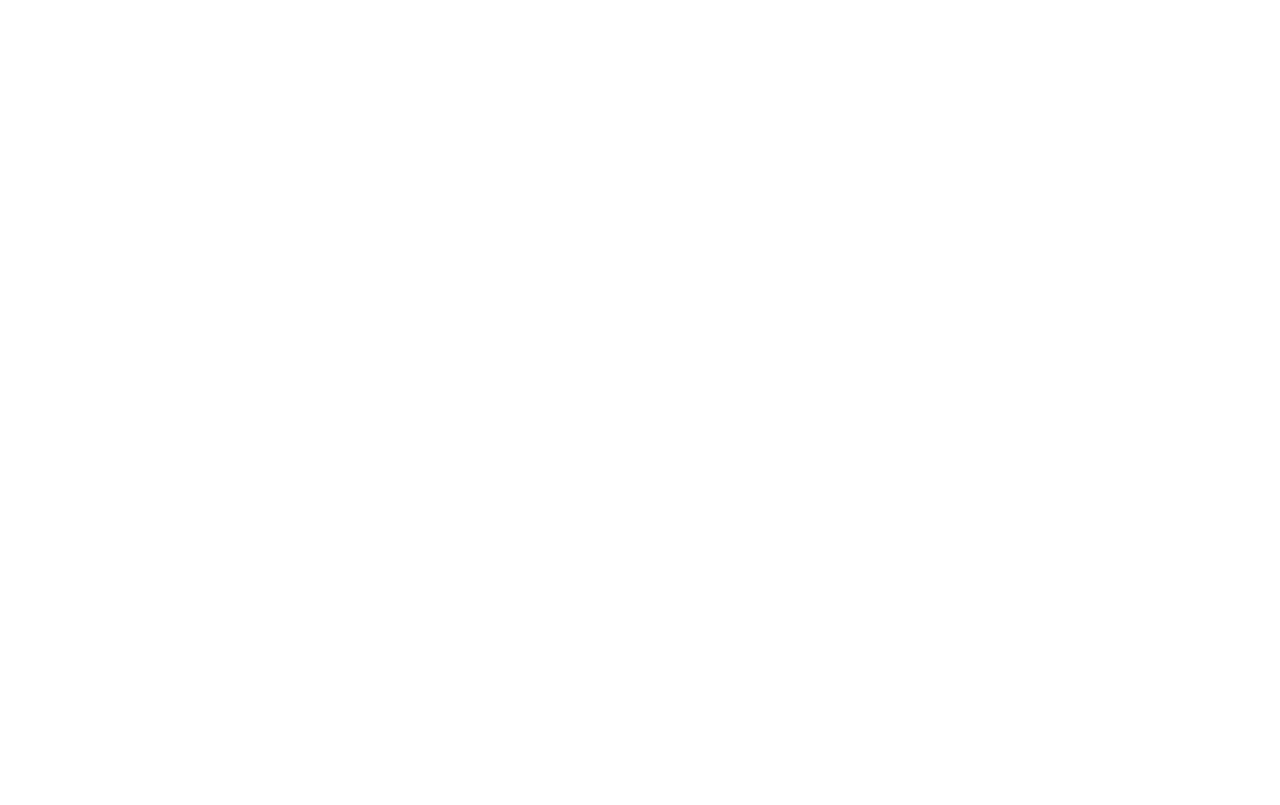
==== commit b8388837: "Add files via upload" ====
--- a/Diaz381/index.html
+++ b/Diaz381/index.html
@@ -314,7 +314,7 @@
                                 <!-- /INFO -->
 
 
-                                <div class="background-image" style="background-image: url(assets/img/work/kuntul.png)"></div>
+                                <div class="background-image" style="background-image: url(assets/img/work/hsr.png)"></div>
 
                            
                             </a>
@@ -325,7 +325,7 @@
                             <div id="item-2-lightbox" class="work-lightbox">
                                
                                
-                                <img class="img-responsive" src="assets/img/work/kuntul.png" alt="image">
+                                <img class="img-responsive" src="assets/img/work/hsr.png" alt="image">
                                 
                                 <h3>Honkai Star Rail</h3>
                                 <p class="subline">Gaming</p>
